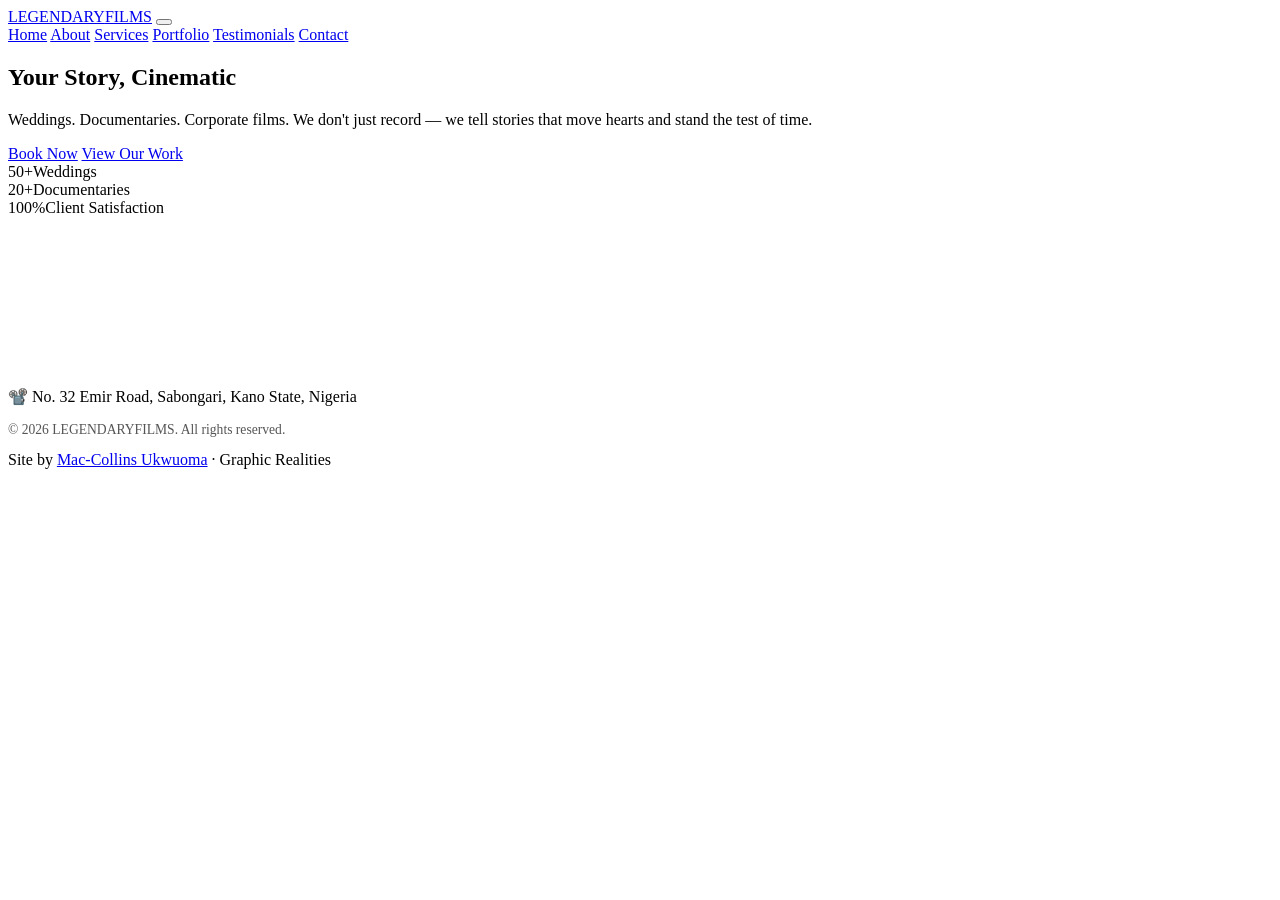
==== index.html @ a955a36e "index.html" ====
<!DOCTYPE html>
<html lang="en">
<head>
    <meta charset="UTF-8">
    <meta name="viewport" content="width=device-width, initial-scale=1.0">
    <title>LEGENDARYFILMS – Wedding & Documentary Videography</title>
    <meta name="description" content="Premium wedding, documentary, and corporate videography in Kano. Capturing your story with cinematic excellence.">
    <link rel="stylesheet" href="style.css">
</head>
<body>

<header>
    <a href="index.html" class="logo">LEGENDARY<span>FILMS</span></a>
    <button class="menu-toggle" id="menuToggle" aria-label="Toggle navigation">
        <span></span><span></span><span></span>
    </button>
    <nav id="mainNav">
        <a href="index.html" class="active">Home</a>
        <a href="about.html">About</a>
        <a href="services.html">Services</a>
        <a href="portfolio.html">Portfolio</a>
        <a href="testimonials.html">Testimonials</a>
        <a href="contact.html" class="btn-nav">Contact</a>
    </nav>
</header>

<section class="hero">
    <div class="hero-grid">
        <div class="hero-content">
            <h1>Your Story, <span>Cinematic</span></h1>
            <p>Weddings. Documentaries. Corporate films. We don't just record — we tell stories that move hearts and stand the test of time.</p>
            <div class="hero-buttons">
                <a href="contact.html" class="btn-primary">Book Now</a>
                <a href="portfolio.html" class="btn-secondary">View Our Work</a>
            </div>
            <div class="hero-stats">
                <div class="stat"><span class="number">50+</span><span class="label">Weddings</span></div>
                <div class="stat"><span class="number">20+</span><span class="label">Documentaries</span></div>
                <div class="stat"><span class="number">100%</span><span class="label">Client Satisfaction</span></div>
            </div>
        </div>
        <div class="hero-media">
            <div class="video-wrapper">
                <video src="assets/videos/showreel.mp4" muted loop autoplay playsinline poster="assets/images/hero-bg.jpg"></video>
            </div>
        </div>
    </div>
</section>

<footer>
    <p>📽️ No. 32 Emir Road, Sabongari, Kano State, Nigeria</p>
    <p style="font-size: 0.85rem; color: #555;">© 2026 LEGENDARYFILMS. All rights reserved.</p>
    <div class="dev-credit">Site by <a href="#">Mac-Collins Ukwuoma</a> · Graphic Realities</div>
</footer>

<script>
    const toggle = document.getElementById('menuToggle');
    const nav = document.getElementById('mainNav');
    toggle.addEventListener('click', () => {
        toggle.classList.toggle('active');
        nav.classList.toggle('open');
    });
</script>

</body>
</html>
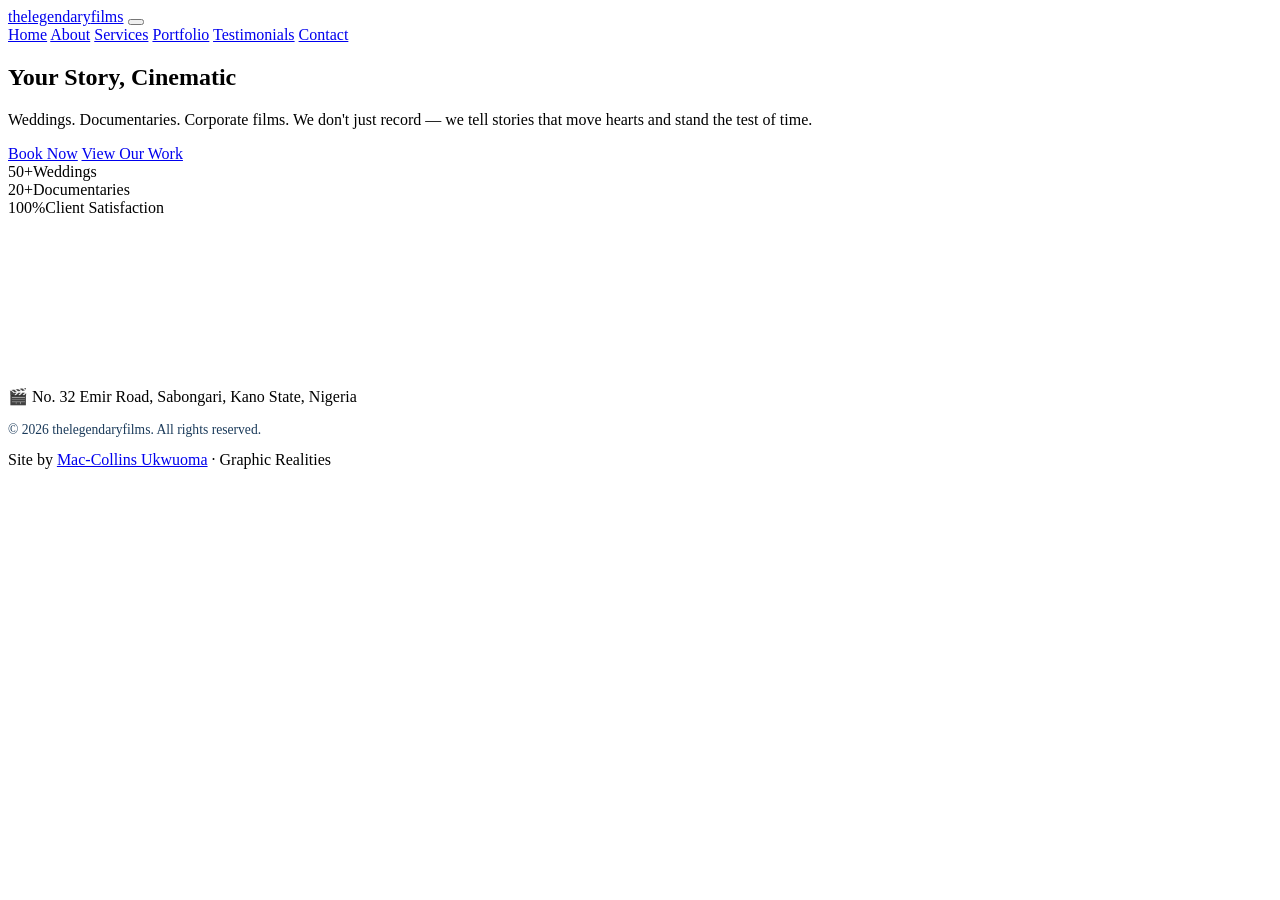
==== commit de594004: "index.html" ====
--- a/index.html
+++ b/index.html
@@ -3,14 +3,14 @@
 <head>
     <meta charset="UTF-8">
     <meta name="viewport" content="width=device-width, initial-scale=1.0">
-    <title>LEGENDARYFILMS – Wedding & Documentary Videography</title>
+    <title>thelegendaryfilms – Wedding & Documentary Videography</title>
     <meta name="description" content="Premium wedding, documentary, and corporate videography in Kano. Capturing your story with cinematic excellence.">
     <link rel="stylesheet" href="style.css">
 </head>
 <body>
 
 <header>
-    <a href="index.html" class="logo">LEGENDARY<span>FILMS</span></a>
+    <a href="index.html" class="logo">the<span>legendary</span>films</a>
     <button class="menu-toggle" id="menuToggle" aria-label="Toggle navigation">
         <span></span><span></span><span></span>
     </button>
@@ -48,8 +48,8 @@
 </section>
 
 <footer>
-    <p>📽️ No. 32 Emir Road, Sabongari, Kano State, Nigeria</p>
-    <p style="font-size: 0.85rem; color: #555;">© 2026 LEGENDARYFILMS. All rights reserved.</p>
+    <p>🎬 No. 32 Emir Road, Sabongari, Kano State, Nigeria</p>
+    <p style="font-size: 0.85rem; color: #1a3a5a;">© 2026 thelegendaryfilms. All rights reserved.</p>
     <div class="dev-credit">Site by <a href="#">Mac-Collins Ukwuoma</a> · Graphic Realities</div>
 </footer>
 
@@ -63,4 +63,4 @@
 </script>
 
 </body>
-</html>
+</html>
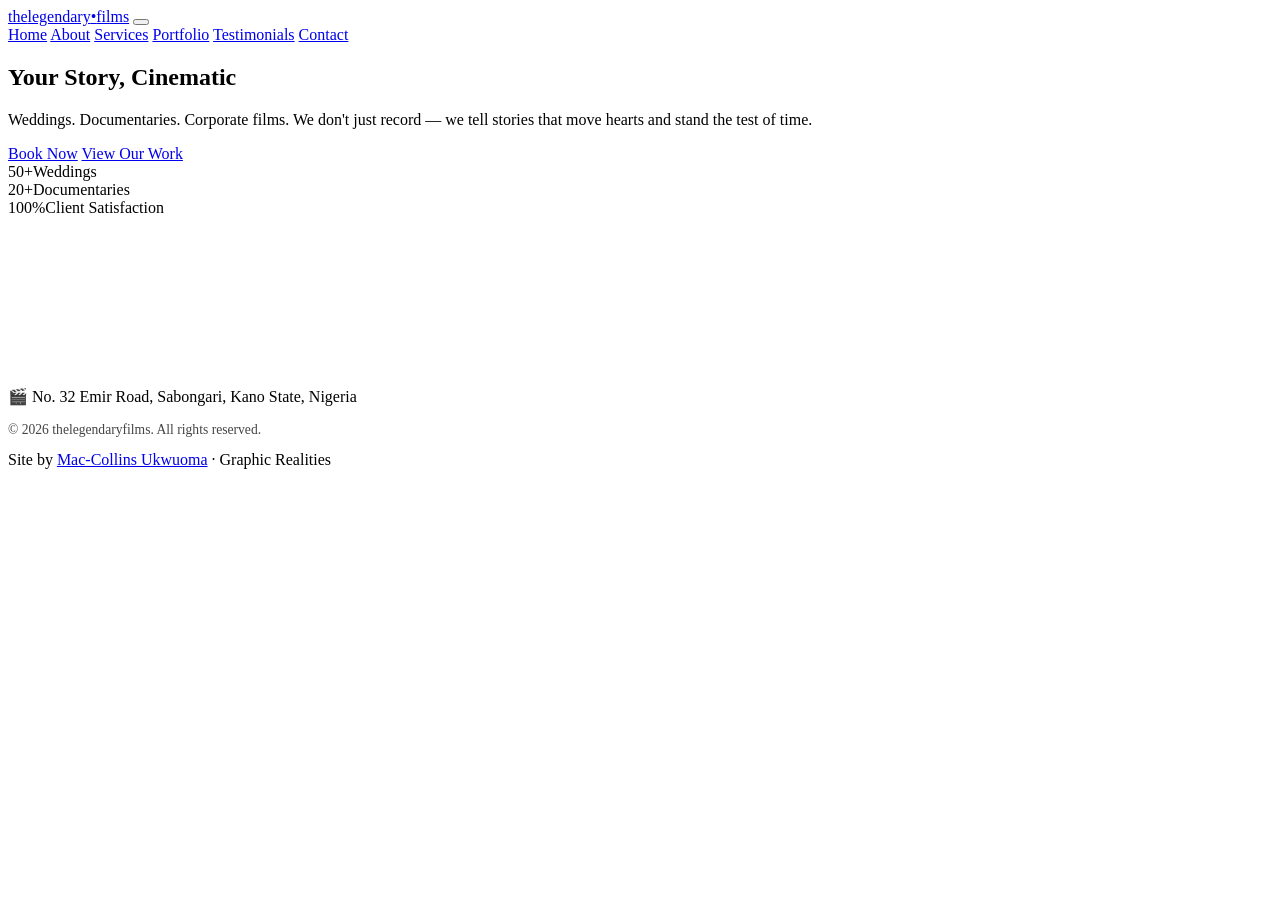
==== commit be8c62ee: "index.html" ====
--- a/index.html
+++ b/index.html
@@ -10,7 +10,7 @@
 <body>
 
 <header>
-    <a href="index.html" class="logo">the<span>legendary</span>films</a>
+    <a href="index.html" class="logo">the<span>legendary</span><span class="gold-dot">•</span>films</a>
     <button class="menu-toggle" id="menuToggle" aria-label="Toggle navigation">
         <span></span><span></span><span></span>
     </button>
@@ -27,7 +27,7 @@
 <section class="hero">
     <div class="hero-grid">
         <div class="hero-content">
-            <h1>Your Story, <span>Cinematic</span></h1>
+            <h1>Your Story, <span class="highlight">Cinematic</span></h1>
             <p>Weddings. Documentaries. Corporate films. We don't just record — we tell stories that move hearts and stand the test of time.</p>
             <div class="hero-buttons">
                 <a href="contact.html" class="btn-primary">Book Now</a>
@@ -49,7 +49,7 @@
 
 <footer>
     <p>🎬 No. 32 Emir Road, Sabongari, Kano State, Nigeria</p>
-    <p style="font-size: 0.85rem; color: #1a3a5a;">© 2026 thelegendaryfilms. All rights reserved.</p>
+    <p style="font-size: 0.85rem; color: #444;">© 2026 thelegendaryfilms. All rights reserved.</p>
     <div class="dev-credit">Site by <a href="#">Mac-Collins Ukwuoma</a> · Graphic Realities</div>
 </footer>
 
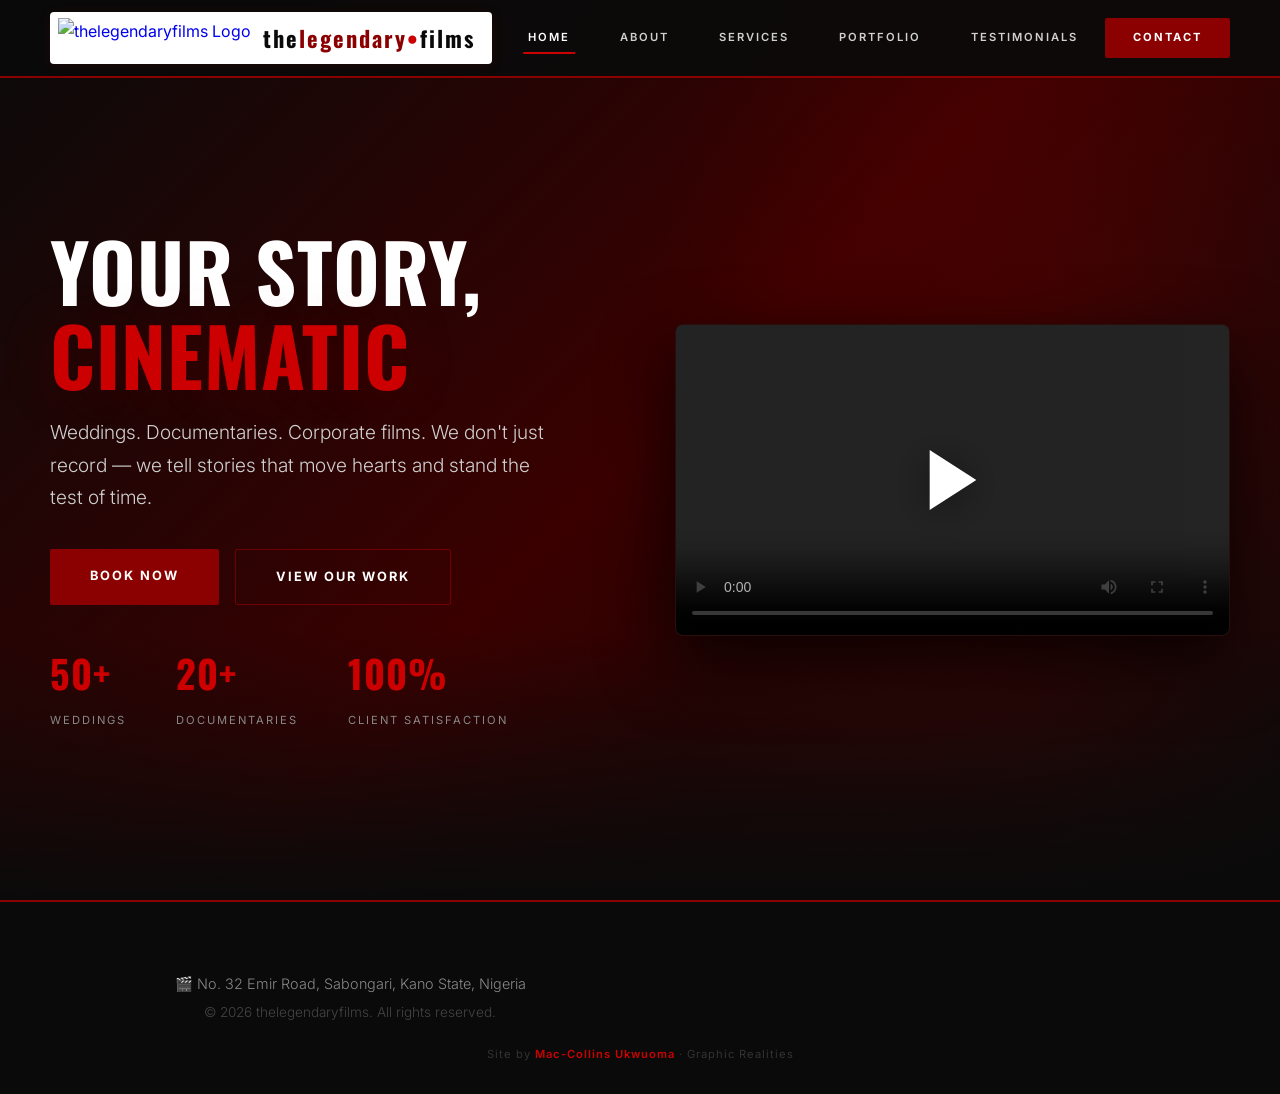
==== commit 694e693d: "index.html" ====
--- a/index.html
+++ b/index.html
@@ -10,7 +10,10 @@
 <body>
 
 <header>
-    <a href="index.html" class="logo">the<span>legendary</span><span class="gold-dot">•</span>films</a>
+    <a href="index.html" class="logo">
+        <img src="logo.jpg" alt="thelegendaryfilms Logo">
+        <span class="logo-text">the<span>legendary</span><span class="gold-dot">•</span>films</span>
+    </a>
     <button class="menu-toggle" id="menuToggle" aria-label="Toggle navigation">
         <span></span><span></span><span></span>
     </button>
@@ -41,7 +44,10 @@
         </div>
         <div class="hero-media">
             <div class="video-wrapper">
-                <video src="assets/videos/showreel.mp4" muted loop autoplay playsinline poster="assets/images/hero-bg.jpg"></video>
+                <video id="heroVideo" src="advertisement.mp4" controls playsinline style="width:100%;height:100%;object-fit:cover;"></video>
+                <div class="play-overlay" id="heroPlayOverlay">
+                    <svg viewBox="0 0 24 24"><polygon points="5,3 19,12 5,21 5,3" fill="white"/></svg>
+                </div>
             </div>
         </div>
     </div>
@@ -54,12 +60,30 @@
 </footer>
 
 <script>
+    // Mobile menu toggle
     const toggle = document.getElementById('menuToggle');
     const nav = document.getElementById('mainNav');
     toggle.addEventListener('click', () => {
         toggle.classList.toggle('active');
         nav.classList.toggle('open');
     });
+
+    // Hero video play overlay
+    const heroVideo = document.getElementById('heroVideo');
+    const heroOverlay = document.getElementById('heroPlayOverlay');
+
+    heroOverlay.addEventListener('click', () => {
+        heroVideo.play();
+        heroOverlay.style.display = 'none';
+    });
+
+    heroVideo.addEventListener('pause', () => {
+        heroOverlay.style.display = 'flex';
+    });
+
+    heroVideo.addEventListener('play', () => {
+        heroOverlay.style.display = 'none';
+    });
 </script>
 
 </body>
--- a/style.css
+++ b/style.css
@@ -0,0 +1,941 @@
+/* ============================================================
+   THELEGENDARYFILMS – RED & WHITE PROFESSIONAL THEME
+   Premium · Bold · Authoritative
+   Developed by Mac-Collins Ukwuoma · Graphic Realities
+   ============================================================ */
+
+@import url('https://fonts.googleapis.com/css2?family=Oswald:wght@400;500;600;700&family=Inter:wght@300;400;500;600;700;800&display=swap');
+
+/* ----- ROOT VARIABLES ----- */
+:root {
+    --red-primary: #8b0000;
+    --red-dark: #5c0000;
+    --red-deeper: #3a0000;
+    --red-accent: #cc0000;
+    --red-glow: rgba(204, 0, 0, 0.15);
+    --white: #ffffff;
+    --white-soft: #f8f6f4;
+    --white-glass: rgba(255, 255, 255, 0.95);
+    --black: #0a0a0a;
+    --black-card: #111111;
+    --black-glass: rgba(10, 10, 10, 0.92);
+    --gray-light: #d0d0d0;
+    --gray-muted: #888888;
+    --font-display: 'Oswald', sans-serif;
+    --font-body: 'Inter', sans-serif;
+    --transition: all 0.4s cubic-bezier(0.23, 1, 0.32, 1);
+    --shadow: 0 25px 70px rgba(0, 0, 0, 0.8);
+    --shadow-red: 0 20px 60px rgba(139, 0, 0, 0.15);
+}
+
+* {
+    margin: 0;
+    padding: 0;
+    box-sizing: border-box;
+}
+
+html {
+    scroll-behavior: smooth;
+}
+
+body {
+    font-family: var(--font-body);
+    background: var(--black);
+    color: var(--white);
+    line-height: 1.7;
+    overflow-x: hidden;
+}
+
+/* ----- TYPOGRAPHY ----- */
+h1,
+h2,
+h3,
+h4 {
+    font-family: var(--font-display);
+    font-weight: 700;
+    letter-spacing: 1px;
+    text-transform: uppercase;
+}
+
+h1 {
+    font-size: 5rem;
+    line-height: 1.05;
+}
+
+h1 .highlight {
+    color: var(--red-accent);
+}
+
+h2 {
+    font-size: 3.2rem;
+    margin-bottom: 1.5rem;
+    letter-spacing: 2px;
+}
+
+h2 .highlight {
+    color: var(--red-accent);
+}
+
+h3 {
+    font-size: 1.8rem;
+    margin-bottom: 1rem;
+    letter-spacing: 1.5px;
+}
+
+p {
+    font-size: 1.05rem;
+    color: var(--gray-light);
+    max-width: 600px;
+    font-weight: 300;
+}
+
+/* ----- SCROLLBAR ----- */
+::-webkit-scrollbar {
+    width: 8px;
+}
+::-webkit-scrollbar-track {
+    background: var(--black);
+}
+::-webkit-scrollbar-thumb {
+    background: var(--red-primary);
+    border-radius: 4px;
+}
+::-webkit-scrollbar-thumb:hover {
+    background: var(--red-accent);
+}
+
+/* ----- HEADER ----- */
+header {
+    position: fixed;
+    top: 0;
+    left: 0;
+    right: 0;
+    z-index: 1000;
+    padding: 12px 50px;
+    background: var(--black-glass);
+    backdrop-filter: blur(20px);
+    border-bottom: 2px solid var(--red-primary);
+    display: flex;
+    justify-content: space-between;
+    align-items: center;
+    transition: var(--transition);
+}
+
+header.scrolled {
+    padding: 10px 50px;
+    background: rgba(10, 10, 10, 0.98);
+    border-bottom: 2px solid var(--red-accent);
+}
+
+/* ----- LOGO WITH WHITE BACKGROUND ----- */
+.logo {
+    display: flex;
+    align-items: center;
+    gap: 12px;
+    text-decoration: none;
+    background: var(--white);
+    padding: 6px 16px 6px 8px;
+    border-radius: 4px;
+    box-shadow: 0 2px 12px rgba(139, 0, 0, 0.15);
+    transition: var(--transition);
+}
+
+.logo:hover {
+    box-shadow: 0 4px 20px rgba(139, 0, 0, 0.25);
+    transform: translateY(-1px);
+}
+
+.logo img {
+    height: 40px;
+    width: auto;
+    display: block;
+}
+
+.logo-text {
+    font-family: var(--font-display);
+    font-size: 1.4rem;
+    font-weight: 700;
+    color: var(--black);
+    letter-spacing: 2px;
+    text-transform: lowercase;
+    white-space: nowrap;
+}
+
+.logo-text span {
+    color: var(--red-primary);
+}
+
+.logo-text .gold-dot {
+    color: var(--red-accent);
+}
+
+/* ----- NAVIGATION ----- */
+nav {
+    display: flex;
+    gap: 4px;
+    align-items: center;
+    flex-wrap: wrap;
+}
+
+nav a {
+    color: var(--gray-light);
+    text-decoration: none;
+    font-size: 0.7rem;
+    font-weight: 600;
+    padding: 10px 22px;
+    border-radius: 2px;
+    transition: var(--transition);
+    letter-spacing: 2px;
+    text-transform: uppercase;
+    border: 1px solid transparent;
+    position: relative;
+}
+
+nav a::after {
+    content: '';
+    position: absolute;
+    bottom: 4px;
+    left: 50%;
+    transform: translateX(-50%);
+    width: 0;
+    height: 2px;
+    background: var(--red-accent);
+    transition: var(--transition);
+}
+
+nav a:hover::after,
+nav a.active::after {
+    width: 60%;
+}
+
+nav a:hover,
+nav a.active {
+    color: var(--white);
+}
+
+nav a.btn-nav {
+    background: var(--red-primary);
+    color: var(--white);
+    padding: 10px 28px;
+    font-weight: 700;
+    border: none;
+    border-radius: 2px;
+}
+
+nav a.btn-nav::after {
+    display: none;
+}
+
+nav a.btn-nav:hover {
+    background: var(--red-accent);
+    transform: translateY(-2px);
+    box-shadow: var(--shadow-red);
+}
+
+/* ----- MOBILE MENU ----- */
+.menu-toggle {
+    display: none;
+    flex-direction: column;
+    gap: 6px;
+    background: none;
+    border: none;
+    cursor: pointer;
+    padding: 5px;
+}
+
+.menu-toggle span {
+    display: block;
+    width: 28px;
+    height: 2px;
+    background: var(--white);
+    transition: var(--transition);
+}
+
+.menu-toggle.active span:nth-child(1) {
+    transform: rotate(45deg) translate(6px, 6px);
+}
+
+.menu-toggle.active span:nth-child(2) {
+    opacity: 0;
+}
+
+.menu-toggle.active span:nth-child(3) {
+    transform: rotate(-45deg) translate(6px, -6px);
+}
+
+/* ----- HERO ----- */
+.hero {
+    min-height: 100vh;
+    display: flex;
+    align-items: center;
+    padding: 140px 50px 80px;
+    position: relative;
+    background: linear-gradient(135deg, var(--black) 0%, var(--red-deeper) 50%, var(--black) 100%);
+    overflow: hidden;
+}
+
+.hero::before {
+    content: '';
+    position: absolute;
+    top: -30%;
+    right: -10%;
+    width: 60%;
+    height: 160%;
+    background: radial-gradient(ellipse, var(--red-glow) 0%, transparent 70%);
+    pointer-events: none;
+}
+
+.hero::after {
+    content: '';
+    position: absolute;
+    bottom: 0;
+    left: 0;
+    right: 0;
+    height: 30%;
+    background: linear-gradient(transparent, var(--black));
+    pointer-events: none;
+}
+
+.hero-grid {
+    max-width: 1400px;
+    margin: 0 auto;
+    display: grid;
+    grid-template-columns: 1fr 1fr;
+    gap: 70px;
+    align-items: center;
+    width: 100%;
+    position: relative;
+    z-index: 1;
+}
+
+.hero-content h1 {
+    color: var(--white);
+    margin-bottom: 20px;
+}
+
+.hero-content h1 .highlight {
+    color: var(--red-accent);
+    text-shadow: 0 0 60px rgba(204, 0, 0, 0.15);
+}
+
+.hero-content p {
+    font-size: 1.2rem;
+    margin-bottom: 35px;
+    max-width: 500px;
+    font-weight: 300;
+}
+
+.hero-buttons {
+    display: flex;
+    gap: 16px;
+    flex-wrap: wrap;
+}
+
+.btn-primary {
+    background: var(--red-primary);
+    color: var(--white);
+    padding: 16px 40px;
+    border-radius: 2px;
+    text-decoration: none;
+    font-weight: 700;
+    font-size: 0.8rem;
+    transition: var(--transition);
+    text-transform: uppercase;
+    letter-spacing: 2px;
+    border: none;
+    display: inline-block;
+    cursor: pointer;
+    position: relative;
+    overflow: hidden;
+}
+
+.btn-primary::before {
+    content: '';
+    position: absolute;
+    top: 0;
+    left: -100%;
+    width: 100%;
+    height: 100%;
+    background: linear-gradient(90deg, transparent, rgba(255, 255, 255, 0.1), transparent);
+    transition: var(--transition);
+}
+
+.btn-primary:hover::before {
+    left: 100%;
+}
+
+.btn-primary:hover {
+    background: var(--red-accent);
+    transform: translateY(-3px);
+    box-shadow: var(--shadow-red);
+}
+
+.btn-secondary {
+    background: transparent;
+    color: var(--white);
+    padding: 16px 40px;
+    border-radius: 2px;
+    text-decoration: none;
+    font-weight: 700;
+    font-size: 0.8rem;
+    transition: var(--transition);
+    border: 1px solid rgba(204, 0, 0, 0.4);
+    text-transform: uppercase;
+    letter-spacing: 2px;
+    display: inline-block;
+}
+
+.btn-secondary:hover {
+    background: rgba(204, 0, 0, 0.1);
+    border-color: var(--red-accent);
+    color: var(--red-accent);
+    transform: translateY(-3px);
+}
+
+.hero-media .video-wrapper {
+    width: 100%;
+    max-width: 600px;
+    border-radius: 8px;
+    overflow: hidden;
+    box-shadow: var(--shadow);
+    border: 1px solid rgba(139, 0, 0, 0.2);
+    aspect-ratio: 16/9;
+    background: var(--black-card);
+    position: relative;
+    cursor: pointer;
+}
+
+.hero-media .video-wrapper video {
+    width: 100%;
+    height: 100%;
+    object-fit: cover;
+    display: block;
+}
+
+/* Play button overlay */
+.video-wrapper .play-overlay {
+    position: absolute;
+    top: 0;
+    left: 0;
+    width: 100%;
+    height: 100%;
+    display: flex;
+    align-items: center;
+    justify-content: center;
+    background: rgba(0, 0, 0, 0.3);
+    transition: var(--transition);
+    pointer-events: none;
+}
+
+.video-wrapper .play-overlay svg {
+    width: 80px;
+    height: 80px;
+    fill: rgba(255, 255, 255, 0.85);
+    filter: drop-shadow(0 4px 20px rgba(0, 0, 0, 0.5));
+    transition: var(--transition);
+}
+
+.video-wrapper:hover .play-overlay svg {
+    transform: scale(1.05);
+    fill: var(--white);
+}
+
+.hero-stats {
+    display: flex;
+    gap: 50px;
+    margin-top: 35px;
+}
+
+.hero-stats .stat .number {
+    font-family: var(--font-display);
+    font-size: 2.4rem;
+    font-weight: 700;
+    color: var(--red-accent);
+    display: block;
+    letter-spacing: 1px;
+}
+
+.hero-stats .stat .label {
+    font-size: 0.7rem;
+    color: var(--gray-muted);
+    text-transform: uppercase;
+    letter-spacing: 2px;
+}
+
+/* ----- SECTIONS ----- */
+.section {
+    padding: 120px 50px;
+}
+
+.section-dark {
+    background: var(--black-card);
+    border-top: 1px solid rgba(139, 0, 0, 0.1);
+    border-bottom: 1px solid rgba(139, 0, 0, 0.1);
+}
+
+.section-header {
+    text-align: center;
+    margin-bottom: 70px;
+}
+
+.section-header h2 {
+    color: var(--white);
+}
+
+.section-header h2 .highlight {
+    color: var(--red-accent);
+}
+
+.section-header p {
+    margin: 0 auto;
+    max-width: 550px;
+    font-weight: 300;
+}
+
+.container {
+    max-width: 1400px;
+    margin: 0 auto;
+}
+
+/* ----- SERVICES ----- */
+.services-grid {
+    display: grid;
+    grid-template-columns: repeat(auto-fit, minmax(320px, 1fr));
+    gap: 30px;
+}
+
+.service-card {
+    background: var(--black-card);
+    padding: 45px 35px;
+    border-radius: 8px;
+    border-left: 4px solid var(--red-primary);
+    transition: var(--transition);
+    position: relative;
+    overflow: hidden;
+}
+
+.service-card::before {
+    content: '';
+    position: absolute;
+    top: 0;
+    right: 0;
+    width: 0;
+    height: 0;
+    border-top: 80px solid rgba(139, 0, 0, 0.03);
+    border-left: 80px solid transparent;
+    pointer-events: none;
+}
+
+.service-card:hover {
+    transform: translateY(-8px);
+    border-left-color: var(--red-accent);
+    box-shadow: var(--shadow);
+}
+
+.service-card .icon {
+    font-size: 3.2rem;
+    display: block;
+    margin-bottom: 18px;
+}
+
+.service-card h3 {
+    color: var(--white);
+}
+
+.service-card p {
+    font-size: 0.95rem;
+    font-weight: 300;
+}
+
+/* ----- PORTFOLIO ----- */
+.portfolio-grid {
+    display: grid;
+    grid-template-columns: repeat(auto-fit, minmax(340px, 1fr));
+    gap: 25px;
+}
+
+.portfolio-item {
+    border-radius: 8px;
+    overflow: hidden;
+    position: relative;
+    aspect-ratio: 4/3;
+    cursor: pointer;
+    background: var(--black-card);
+    border: 1px solid rgba(139, 0, 0, 0.06);
+    transition: var(--transition);
+}
+
+.portfolio-item:hover {
+    transform: scale(1.02);
+    border-color: var(--red-primary);
+    box-shadow: var(--shadow-red);
+}
+
+.portfolio-item video {
+    width: 100%;
+    height: 100%;
+    object-fit: cover;
+    display: block;
+}
+
+.portfolio-item .overlay {
+    position: absolute;
+    bottom: 0;
+    left: 0;
+    right: 0;
+    padding: 35px 25px 25px;
+    background: linear-gradient(transparent, rgba(10, 10, 10, 0.92));
+    color: white;
+    pointer-events: none;
+}
+
+.portfolio-item .overlay h4 {
+    font-size: 1.2rem;
+    letter-spacing: 1px;
+}
+
+.portfolio-item .overlay p {
+    font-size: 0.85rem;
+    color: var(--gray-light);
+    font-weight: 300;
+}
+
+/* ----- TESTIMONIALS ----- */
+.testimonial-grid {
+    display: grid;
+    grid-template-columns: repeat(auto-fit, minmax(340px, 1fr));
+    gap: 30px;
+}
+
+.testimonial-card {
+    background: var(--black-card);
+    padding: 40px 35px;
+    border-radius: 8px;
+    border-left: 4px solid var(--red-primary);
+    transition: var(--transition);
+}
+
+.testimonial-card:hover {
+    transform: translateX(8px);
+    border-left-color: var(--red-accent);
+    background: #161616;
+}
+
+.testimonial-card .quote {
+    font-style: italic;
+    font-size: 1.05rem;
+    color: var(--gray-light);
+    line-height: 1.8;
+    font-weight: 300;
+}
+
+.testimonial-card .quote::before {
+    content: '"';
+    color: var(--red-accent);
+    font-size: 1.8rem;
+    font-weight: 700;
+}
+
+.testimonial-card .quote::after {
+    content: '"';
+    color: var(--red-accent);
+    font-size: 1.8rem;
+    font-weight: 700;
+}
+
+.testimonial-card .author {
+    font-weight: 700;
+    color: var(--red-accent);
+    margin-top: 18px;
+    letter-spacing: 1px;
+}
+
+.testimonial-card .role {
+    font-size: 0.85rem;
+    color: var(--gray-muted);
+}
+
+/* ----- CONTACT ----- */
+.contact-grid {
+    display: grid;
+    grid-template-columns: 1fr 1fr;
+    gap: 70px;
+    align-items: start;
+}
+
+.contact-details {
+    list-style: none;
+    padding: 0;
+}
+
+.contact-details li {
+    display: flex;
+    align-items: center;
+    gap: 18px;
+    padding: 18px 0;
+    border-bottom: 1px solid rgba(139, 0, 0, 0.06);
+    font-size: 1rem;
+    color: var(--gray-light);
+    font-weight: 300;
+}
+
+.contact-details .icon {
+    font-size: 1.5rem;
+    min-width: 45px;
+}
+
+.contact-details a {
+    color: var(--gray-light);
+    text-decoration: none;
+    transition: var(--transition);
+}
+
+.contact-details a:hover {
+    color: var(--red-accent);
+}
+
+.contact-form input,
+.contact-form textarea {
+    width: 100%;
+    padding: 18px 22px;
+    border: 1px solid rgba(139, 0, 0, 0.1);
+    border-radius: 4px;
+    background: var(--black-card);
+    color: var(--white);
+    font-family: var(--font-body);
+    font-size: 1rem;
+    transition: var(--transition);
+    margin-bottom: 20px;
+    font-weight: 300;
+}
+
+.contact-form input:focus,
+.contact-form textarea:focus {
+    outline: none;
+    border-color: var(--red-accent);
+    background: #161616;
+    box-shadow: 0 0 0 4px rgba(204, 0, 0, 0.04);
+}
+
+.contact-form textarea {
+    min-height: 160px;
+    resize: vertical;
+}
+
+/* ----- FOOTER ----- */
+footer {
+    background: var(--black);
+    border-top: 2px solid var(--red-primary);
+    padding: 70px 50px 30px;
+    text-align: center;
+}
+
+footer p {
+    color: var(--gray-muted);
+    font-size: 0.9rem;
+    margin-bottom: 5px;
+}
+
+footer .dev-credit {
+    font-size: 0.7rem;
+    color: #333;
+    margin-top: 20px;
+    letter-spacing: 1px;
+}
+
+footer .dev-credit a {
+    color: var(--red-accent);
+    text-decoration: none;
+    font-weight: 600;
+}
+
+/* ============================================================
+   RESPONSIVE
+   ============================================================ */
+
+@media (max-width: 992px) {
+    h1 {
+        font-size: 3.2rem;
+    }
+    h2 {
+        font-size: 2.5rem;
+    }
+    .hero-grid {
+        grid-template-columns: 1fr;
+        text-align: center;
+    }
+    .hero-content p {
+        margin: 0 auto 30px;
+    }
+    .hero-buttons {
+        justify-content: center;
+    }
+    .hero-stats {
+        justify-content: center;
+    }
+    .contact-grid {
+        grid-template-columns: 1fr;
+    }
+    .section {
+        padding: 80px 30px;
+    }
+    header {
+        padding: 12px 25px;
+    }
+}
+
+@media (max-width: 768px) {
+    .menu-toggle {
+        display: flex;
+    }
+
+    nav {
+        display: none;
+        flex-direction: column;
+        width: 100%;
+        padding: 15px 0 10px 0;
+        gap: 4px;
+        border-top: 1px solid rgba(139, 0, 0, 0.1);
+        margin-top: 12px;
+        align-items: stretch;
+    }
+
+    nav.open {
+        display: flex;
+    }
+
+    nav a {
+        padding: 12px 16px;
+        width: 100%;
+        text-align: center;
+        border-radius: 2px;
+        font-size: 0.75rem;
+        border: none;
+        background: rgba(139, 0, 0, 0.02);
+    }
+
+    nav a::after {
+        display: none;
+    }
+
+    nav a:hover,
+    nav a.active {
+        background: rgba(139, 0, 0, 0.06);
+        border: none;
+    }
+
+    nav a.btn-nav {
+        background: var(--red-primary);
+        color: var(--white);
+        padding: 12px 16px;
+        border: none;
+    }
+
+    nav a.btn-nav:hover {
+        background: var(--red-accent);
+    }
+
+    header {
+        padding: 10px 16px;
+    }
+
+    .logo {
+        padding: 4px 12px 4px 6px;
+    }
+
+    .logo img {
+        height: 30px;
+    }
+
+    .logo-text {
+        font-size: 1rem;
+    }
+
+    .hero {
+        padding: 100px 16px 60px;
+    }
+
+    .section {
+        padding: 60px 16px;
+    }
+
+    h1 {
+        font-size: 2.2rem;
+    }
+    h2 {
+        font-size: 1.8rem;
+    }
+
+    .hero-buttons {
+        flex-direction: column;
+        align-items: center;
+        width: 100%;
+    }
+
+    .btn-primary,
+    .btn-secondary {
+        width: 100%;
+        text-align: center;
+        padding: 14px 20px;
+        font-size: 0.7rem;
+    }
+
+    .hero-stats {
+        flex-direction: column;
+        gap: 15px;
+        align-items: center;
+    }
+
+    .hero-stats .stat {
+        text-align: center;
+    }
+
+    .portfolio-grid {
+        grid-template-columns: 1fr;
+    }
+
+    .testimonial-grid {
+        grid-template-columns: 1fr;
+    }
+
+    .services-grid {
+        grid-template-columns: 1fr;
+    }
+
+    footer {
+        padding: 40px 16px 20px;
+    }
+}
+
+@media (max-width: 480px) {
+    .logo-text {
+        font-size: 0.85rem;
+        letter-spacing: 1px;
+    }
+
+    .logo img {
+        height: 25px;
+    }
+
+    .hero-content h1 {
+        font-size: 1.8rem;
+    }
+
+    .section-header h2 {
+        font-size: 1.4rem;
+    }
+
+    .btn-primary,
+    .btn-secondary {
+        font-size: 0.65rem;
+        padding: 12px 16px;
+    }
+
+    .service-card {
+        padding: 30px 20px;
+    }
+
+    .testimonial-card {
+        padding: 25px 20px;
+    }
+}
